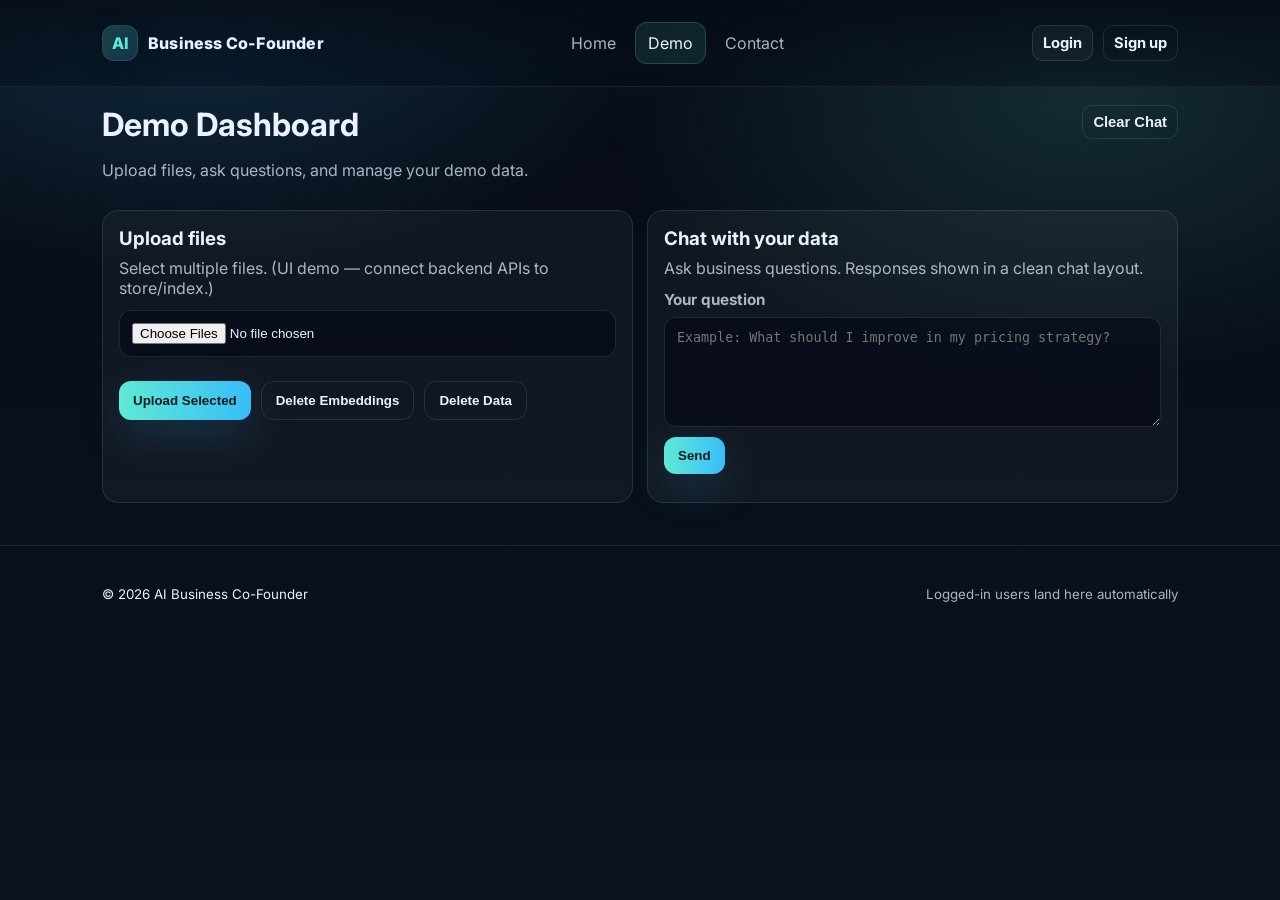
==== frontend/demo.html @ 2da470db "ui added and backend complete" ====
<!doctype html>
<html lang="en">
<head>
  <meta charset="utf-8" />
  <meta name="viewport" content="width=device-width,initial-scale=1" />
  <title>Demo · AI Business Co-Founder</title>
  <link rel="preconnect" href="https://fonts.googleapis.com">
  <link rel="preconnect" href="https://fonts.gstatic.com" crossorigin>
  <link href="https://fonts.googleapis.com/css2?family=Inter:wght@300;400;600;700&display=swap" rel="stylesheet">
  <link rel="stylesheet" href="style.css">
</head>
<body>
  <a class="skip-link" href="#main">Skip to content</a>

  <header class="site-header">
    <div class="container header-row">
      <a class="brand" href="index.html">
        <span class="brand-mark">AI</span>
        <span class="brand-text">Business Co-Founder</span>
      </a>

      <button id="navToggle" class="nav-toggle" aria-label="Open navigation" aria-expanded="false">☰</button>

      <nav class="site-nav" id="siteNav" aria-label="Main navigation">
        <ul>
          <li><a href="index.html" class="nav-link">Home</a></li>
          <li><a href="demo.html" class="nav-link active">Demo</a></li>
          <li><a href="index.html#contact" class="nav-link">Contact</a></li>
        </ul>
      </nav>

      <div id="userArea" class="user-area"></div>
    </div>
  </header>

  <main id="main" class="container page">
    <div class="page-head">
      <div>
        <h1>Demo Dashboard</h1>
        <p class="muted">Upload files, ask questions, and manage your demo data.</p>
      </div>
      <div class="page-actions">
        <button id="clearChat" class="btn ghost small">Clear Chat</button>
      </div>
    </div>

    <div class="dash-grid">
      <section class="panel">
        <div class="panel-head">
          <h3>Upload files</h3>
          <p class="muted">Select multiple files. (UI demo — connect backend APIs to store/index.)</p>
        </div>

        <input id="fileInput" type="file" multiple aria-label="Upload files" class="file-input">

        <div id="fileList" class="file-list"></div>

        <div class="panel-actions">
          <button id="uploadAll" class="btn primary">Upload Selected</button>
          <button id="deleteEmbeddings" class="btn ghost">Delete Embeddings</button>
          <button id="deleteData" class="btn ghost">Delete Data</button>
        </div>

        <div id="uploadStatus" class="status-line"></div>
      </section>

      <section class="panel">
        <div class="panel-head">
          <h3>Chat with your data</h3>
          <p class="muted">Ask business questions. Responses shown in a clean chat layout.</p>
        </div>

        <form id="chatForm" class="chat-form">
          <label class="field">
            <span>Your question</span>
            <textarea id="chatQuestion" placeholder="Example: What should I improve in my pricing strategy?" required></textarea>
          </label>

          <div class="chat-actions">
            <button class="btn primary" id="sendChat" type="submit">Send</button>
            <div id="chatStatus" class="status-line"></div>
          </div>
        </form>

        <div id="chatLog" class="chat-log" aria-live="polite"></div>
      </section>
    </div>
  </main>

  <footer class="site-footer">
    <div class="container footer-row">
      <small>© <span id="year"></span> AI Business Co-Founder</small>
      <small class="muted">Logged-in users land here automatically</small>
    </div>
  </footer>

  <script src="https://js.puter.com/v2/"></script>
  <script src="auth.js"></script>
  <script src="app.js"></script>
  <script src="demo.js"></script>
</body>
</html>
---- frontend/style.css ----
:root{
  --bg: #0b1220;
  --bg2:#070c16;
  --surface: rgba(255,255,255,0.06);
  --surface2: rgba(255,255,255,0.04);
  --border: rgba(255,255,255,0.10);
  --text: #eaf2ff;
  --muted: rgba(234,242,255,0.72);
  --muted2: rgba(234,242,255,0.55);

  --accent: #5eead4;
  --accent2: #38bdf8;
  --danger: #ff8b8b;

  --radius: 16px;
  --radius-sm: 12px;
  --shadow: 0 18px 60px rgba(0,0,0,0.35);
  --max: 1120px;

  --focus: 0 0 0 4px rgba(94,234,212,0.16);
}

*{box-sizing:border-box}
html,body{height:100%}
body{
  margin:0;
  font-family: Inter, system-ui, -apple-system, Segoe UI, Roboto, Helvetica, Arial;
  color: var(--text);
  background:
    radial-gradient(900px 500px at 15% 0%, rgba(56,189,248,0.18), transparent 55%),
    radial-gradient(800px 480px at 85% 10%, rgba(94,234,212,0.14), transparent 60%),
    linear-gradient(180deg, var(--bg2), var(--bg));
  -webkit-font-smoothing: antialiased;
  -moz-osx-font-smoothing: grayscale;
}

a{color:inherit}
img{max-width:100%;display:block}

.container{max-width:var(--max);margin:0 auto;padding:22px}

.skip-link{
  position:absolute;left:-9999px;top:auto;width:1px;height:1px;overflow:hidden;
}
.skip-link:focus{left:14px;top:14px;width:auto;height:auto;background:#0c162b;padding:10px 12px;border-radius:10px;z-index:9999}

.site-header{
  position:sticky;top:0;z-index:50;
  background: linear-gradient(180deg, rgba(7,12,22,0.85), rgba(7,12,22,0.40));
  backdrop-filter: blur(10px) saturate(120%);
  border-bottom: 1px solid rgba(255,255,255,0.08);
}

.header-row{
  display:flex;align-items:center;justify-content:space-between;gap:14px;
}

.brand{
  display:flex;align-items:center;gap:10px;
  text-decoration:none;font-weight:800;
}
.brand-mark{
  display:inline-flex;align-items:center;justify-content:center;
  width:36px;height:36px;border-radius:12px;
  background: linear-gradient(135deg, rgba(94,234,212,0.22), rgba(56,189,248,0.18));
  border:1px solid rgba(255,255,255,0.08);
  color: var(--accent);
  box-shadow: 0 10px 30px rgba(0,0,0,0.25);
}
.brand-text{letter-spacing:0.2px}

.site-nav ul{
  list-style:none;margin:0;padding:0;
  display:flex;align-items:center;gap:6px;
}
.nav-link{
  display:inline-flex;align-items:center;
  text-decoration:none;color:var(--muted);
  padding:10px 12px;border-radius:12px;
  border:1px solid transparent;
}
.nav-link:hover{
  color: var(--text);
  background: rgba(255,255,255,0.05);
  border-color: rgba(255,255,255,0.08);
}
.nav-link.active{
  color: var(--text);
  background: rgba(94,234,212,0.10);
  border-color: rgba(94,234,212,0.20);
}

.nav-toggle{
  display:none;
  background: transparent;border:1px solid rgba(255,255,255,0.12);
  color: var(--text);
  padding:10px 12px;border-radius:12px;cursor:pointer;
}

.user-area{
  display:flex;align-items:center;gap:10px;
}
.user-chip{
  display:flex;align-items:center;gap:10px;
  padding:8px 10px;border-radius:999px;
  background: rgba(255,255,255,0.05);
  border:1px solid rgba(255,255,255,0.10);
}
.user-chip img{
  width:34px;height:34px;border-radius:50%;
  border:1px solid rgba(255,255,255,0.12);
  object-fit:cover;
}
.user-chip .name{font-weight:700;font-size:0.95rem}
.user-chip .email{font-size:0.82rem;color:var(--muted2);margin-top:1px}

.btn{
  display:inline-flex;align-items:center;justify-content:center;
  gap:10px;
  padding:11px 14px;border-radius:12px;
  font-weight:700;
  border:1px solid rgba(255,255,255,0.10);
  cursor:pointer;
  background: rgba(255,255,255,0.04);
  color: var(--text);
  text-decoration:none;
  transition: transform .12s ease, box-shadow .12s ease, background .12s ease, border-color .12s ease;
}
.btn:hover{
  background: rgba(255,255,255,0.06);
  border-color: rgba(255,255,255,0.16);
}
.btn:active{transform: translateY(1px)}
.btn:focus{outline:none; box-shadow: var(--focus)}
.btn.small{padding:8px 10px;border-radius:10px;font-size:0.92rem}

.btn.primary{
  border:0;
  color:#041b1f;
  background: linear-gradient(90deg, var(--accent), var(--accent2));
  box-shadow: 0 14px 45px rgba(56,189,248,0.18);
}
.btn.primary:hover{filter: brightness(1.03)}
.btn.secondary{
  background: rgba(255,255,255,0.04);
}
.btn.ghost{
  background: transparent;
}

.badge{
  display:inline-flex;align-items:center;
  padding:8px 12px;border-radius:999px;
  border:1px solid rgba(255,255,255,0.10);
  background: rgba(255,255,255,0.04);
  color: var(--muted);
  font-weight:600;
  margin-bottom:14px;
}

.hero{padding:34px 0 8px}
.hero-grid{
  display:grid;
  grid-template-columns: 1.2fr 0.8fr;
  gap:22px;
  align-items:stretch;
}
.hero-title{
  margin:0 0 10px;
  font-size: clamp(1.8rem, 3.3vw, 2.6rem);
  letter-spacing: -0.4px;
}
.hero-lead{
  margin:0 0 18px;
  color: var(--muted);
  line-height:1.55;
}
.hero-actions{display:flex;gap:12px;flex-wrap:wrap;margin-bottom:18px}

.hero-metrics{
  display:grid;
  grid-template-columns: repeat(3, minmax(0, 1fr));
  gap:12px;
}
.metric{
  padding:12px 12px;border-radius:14px;
  background: rgba(255,255,255,0.04);
  border:1px solid rgba(255,255,255,0.08);
}
.metric-num{font-weight:900;font-size:1.05rem}
.metric-label{color:var(--muted2);font-size:0.9rem;margin-top:4px}

.hero-card{
  border-radius: var(--radius);
  background: linear-gradient(180deg, rgba(255,255,255,0.06), rgba(255,255,255,0.03));
  border:1px solid rgba(255,255,255,0.10);
  box-shadow: var(--shadow);
  padding:18px;
}
.card-title{margin:0 0 10px}
.checklist{margin:0;padding-left:18px;color:var(--muted);line-height:1.6}
.hero-card-cta{display:flex;gap:10px;margin-top:16px;flex-wrap:wrap}

.section{padding:28px 0}
.section.alt{background: linear-gradient(180deg, rgba(255,255,255,0.03), transparent)}
.section-head h2{margin:0}
.section-head p{margin:8px 0 0}

.muted{color: var(--muted)}
.small{font-size:0.92rem}

.card-grid{
  margin-top:16px;
  display:grid;
  grid-template-columns: repeat(3, minmax(0, 1fr));
  gap:14px;
}
.info-card{
  padding:16px;
  border-radius: var(--radius);
  background: rgba(255,255,255,0.04);
  border: 1px solid rgba(255,255,255,0.10);
}
.info-card h3{margin:10px 0 6px}
.info-card p{margin:0;color:var(--muted);line-height:1.55}
.icon-pill{
  width:40px;height:40px;border-radius:14px;
  display:flex;align-items:center;justify-content:center;
  background: rgba(94,234,212,0.10);
  border:1px solid rgba(94,234,212,0.18);
}

.workflow{
  margin-top:16px;
  display:grid;
  grid-template-columns: repeat(4, minmax(0, 1fr));
  gap:14px;
}
.step-card{
  padding:16px;border-radius: var(--radius);
  background: rgba(255,255,255,0.04);
  border:1px solid rgba(255,255,255,0.10);
}
.step-top{display:flex;align-items:center;gap:10px}
.step-num{
  font-weight:900;
  color: var(--accent);
  background: rgba(94,234,212,0.10);
  border:1px solid rgba(94,234,212,0.20);
  padding:6px 10px;border-radius:12px;
}
.step-card h3{margin:0}
.step-card p{margin:10px 0 0;color:var(--muted);line-height:1.55}

.cta-strip{
  margin-top:18px;
  padding:16px;
  border-radius: var(--radius);
  background: linear-gradient(90deg, rgba(94,234,212,0.10), rgba(56,189,248,0.08));
  border: 1px solid rgba(255,255,255,0.10);
  display:flex;align-items:center;justify-content:space-between;gap:14px;
}

.contact-grid{
  margin-top:16px;
  display:grid;
  grid-template-columns: 1fr 1fr;
  gap:14px;
}
.contact-card{
  padding:16px;border-radius: var(--radius);
  background: rgba(255,255,255,0.04);
  border:1px solid rgba(255,255,255,0.10);
}
.contact-row{
  display:flex;align-items:center;justify-content:space-between;
  padding:10px 0;border-bottom:1px solid rgba(255,255,255,0.06);
}
.contact-row:last-child{border-bottom:0}
.contact-label{color:var(--muted2);font-weight:700}
.contact-value{color:var(--text);text-decoration:none}
.contact-value:hover{color: var(--accent)}

.social-row{display:flex;gap:10px;flex-wrap:wrap;margin-top:14px}
.social-btn{
  display:inline-flex;align-items:center;gap:10px;
  padding:10px 12px;border-radius:12px;
  background: rgba(255,255,255,0.04);
  border:1px solid rgba(255,255,255,0.10);
  text-decoration:none;color:var(--text);
}
.social-btn:hover{border-color: rgba(255,255,255,0.18); background: rgba(255,255,255,0.06)}
.social-ico{display:inline-flex}

.field{display:flex;flex-direction:column;gap:8px;margin:10px 0}
.field span{color: var(--muted);font-weight:700;font-size:0.95rem}
input, textarea{
  width:100%;
  border-radius: 12px;
  padding:12px 12px;
  border:1px solid rgba(255,255,255,0.10);
  background: rgba(2,6,23,0.55);
  color: var(--text);
  outline: none;
}
textarea{min-height:110px;resize:vertical}
input:focus, textarea:focus{box-shadow: var(--focus); border-color: rgba(94,234,212,0.35)}

.site-footer{
  border-top:1px solid rgba(255,255,255,0.08);
  padding:18px 0;
  margin-top:14px;
}
.footer-row{
  display:flex;align-items:center;justify-content:space-between;gap:10px;
}

.page{padding-top:18px;padding-bottom:28px}
.page-head{
  display:flex;align-items:flex-start;justify-content:space-between;gap:12px;
  margin-bottom:14px;
}
.page-head h1{margin:0}
.page-actions{display:flex;gap:10px;flex-wrap:wrap}

.dash-grid{
  display:grid;
  grid-template-columns: 1fr 1fr;
  gap:14px;
}

.panel{
  padding:16px;border-radius: var(--radius);
  background: rgba(255,255,255,0.04);
  border:1px solid rgba(255,255,255,0.10);
}
.panel-head h3{margin:0}
.panel-head p{margin:8px 0 0}

.file-input{margin-top:12px}
.file-list{margin-top:12px;display:flex;flex-direction:column;gap:8px}
.file-item{
  display:flex;align-items:center;justify-content:space-between;gap:10px;
  padding:10px 12px;border-radius:12px;
  background: rgba(255,255,255,0.03);
  border:1px solid rgba(255,255,255,0.08);
}
.file-item small{color:var(--muted2)}

.panel-actions{display:flex;gap:10px;flex-wrap:wrap;margin-top:12px}

.status-line{margin-top:10px;color:var(--muted);font-size:0.95rem}

.chat-form{margin-top:12px}
.chat-actions{display:flex;align-items:center;gap:12px;flex-wrap:wrap}
.chat-log{
  margin-top:12px;
  display:flex;flex-direction:column;gap:10px;
}
.msg{
  padding:12px;border-radius:14px;
  border:1px solid rgba(255,255,255,0.10);
  background: rgba(255,255,255,0.03);
}
.msg .meta{display:flex;align-items:center;justify-content:space-between;gap:10px;margin-bottom:8px}
.msg .who{font-weight:900}
.msg .time{color:var(--muted2);font-size:0.85rem}
.msg .text{color:var(--muted);line-height:1.55;white-space:pre-wrap}

.form-error{
  margin-top:10px;
  color: #ffd1d1;
  background: rgba(255,88,88,0.10);
  border:1px solid rgba(255,88,88,0.18);
  padding:10px 12px;border-radius:12px;
}

.auth-page{padding:22px 22px 40px}
.auth-wrap{
  display:grid;
  grid-template-columns: 1fr 0.9fr;
  gap:14px;
  align-items:stretch;
}
.auth-card, .side-card{
  padding:18px;border-radius: var(--radius);
  background: rgba(255,255,255,0.04);
  border:1px solid rgba(255,255,255,0.10);
}
.auth-card h1{margin:0 0 8px}
.side-card h3{margin:0 0 8px}
.auth-side{display:flex}
.auth-side .side-card{width:100%}

/* Responsive */
@media (max-width: 980px){
  .hero-grid{grid-template-columns: 1fr}
  .hero-metrics{grid-template-columns: 1fr;gap:10px}
  .card-grid{grid-template-columns: 1fr}
  .workflow{grid-template-columns: 1fr}
  .contact-grid{grid-template-columns: 1fr}
  .dash-grid{grid-template-columns: 1fr}
  .auth-wrap{grid-template-columns: 1fr}
  .cta-strip{flex-direction:column;align-items:flex-start}
}

@media (max-width: 860px){
  .site-nav{display:none}
  .nav-toggle{display:inline-flex}
  .site-nav.open{
    display:block;
    position:absolute;
    top:70px;left:14px;right:14px;
    padding:10px;
    border-radius:16px;
    background: rgba(7,12,22,0.94);
    border:1px solid rgba(255,255,255,0.10);
  }
  .site-nav.open ul{flex-direction:column;align-items:stretch}
  .site-nav.open a{width:100%}
}
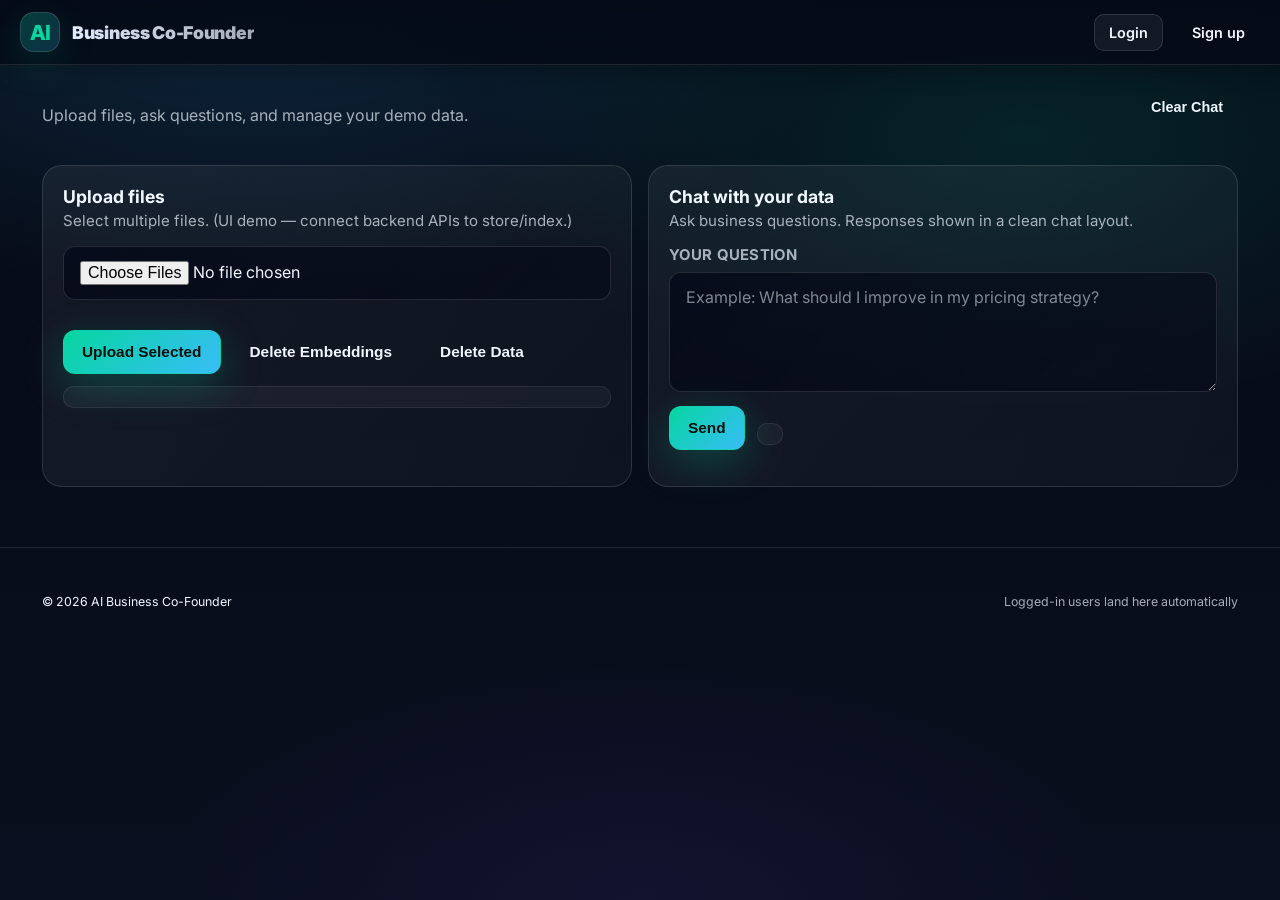
==== commit bfa4678b: "ui and chnages and project completed" ====
--- a/frontend/demo.html
+++ b/frontend/demo.html
@@ -19,16 +19,6 @@
         <span class="brand-text">Business Co-Founder</span>
       </a>
 
-      <button id="navToggle" class="nav-toggle" aria-label="Open navigation" aria-expanded="false">☰</button>
-
-      <nav class="site-nav" id="siteNav" aria-label="Main navigation">
-        <ul>
-          <li><a href="index.html" class="nav-link">Home</a></li>
-          <li><a href="demo.html" class="nav-link active">Demo</a></li>
-          <li><a href="index.html#contact" class="nav-link">Contact</a></li>
-        </ul>
-      </nav>
-
       <div id="userArea" class="user-area"></div>
     </div>
   </header>
@@ -36,7 +26,6 @@
   <main id="main" class="container page">
     <div class="page-head">
       <div>
-        <h1>Demo Dashboard</h1>
         <p class="muted">Upload files, ask questions, and manage your demo data.</p>
       </div>
       <div class="page-actions">
--- a/frontend/style.css
+++ b/frontend/style.css
@@ -1,35 +1,46 @@
 :root{
-  --bg: #0b1220;
-  --bg2:#070c16;
-  --surface: rgba(255,255,255,0.06);
-  --surface2: rgba(255,255,255,0.04);
-  --border: rgba(255,255,255,0.10);
-  --text: #eaf2ff;
-  --muted: rgba(234,242,255,0.72);
-  --muted2: rgba(234,242,255,0.55);
-
-  --accent: #5eead4;
+  --bg: #0a0f1f;
+  --bg2:#050a16;
+  --bg3:#0f1729;
+  --surface: rgba(255,255,255,0.07);
+  --surface2: rgba(255,255,255,0.05);
+  --surface3: rgba(255,255,255,0.03);
+  --border: rgba(255,255,255,0.12);
+  --border2: rgba(255,255,255,0.06);
+  --text: #f0f7ff;
+  --text2: #e0ebff;
+  --muted: rgba(240,247,255,0.68);
+  --muted2: rgba(240,247,255,0.52);
+
+  --accent: #06d6a0;
   --accent2: #38bdf8;
-  --danger: #ff8b8b;
+  --accent3: #7c3aed;
+  --danger: #ff6b6b;
+  --success: #10b981;
 
   --radius: 16px;
   --radius-sm: 12px;
-  --shadow: 0 18px 60px rgba(0,0,0,0.35);
-  --max: 1120px;
-
-  --focus: 0 0 0 4px rgba(94,234,212,0.16);
+  --radius-lg: 20px;
+  --shadow: 0 20px 60px rgba(0,0,0,0.40);
+  --shadow-sm: 0 8px 24px rgba(0,0,0,0.20);
+  --max: 1240px;
+
+  --focus: 0 0 0 3px rgba(6,214,160,0.20);
+  --transition: all 0.3s cubic-bezier(0.4, 0, 0.2, 1);
 }
 
 *{box-sizing:border-box}
 html,body{height:100%}
 body{
   margin:0;
-  font-family: Inter, system-ui, -apple-system, Segoe UI, Roboto, Helvetica, Arial;
+  font-family: 'Segoe UI', 'Inter', -apple-system, BlinkMacSystemFont, system-ui, 'Helvetica Neue', sans-serif;
   color: var(--text);
   background:
-    radial-gradient(900px 500px at 15% 0%, rgba(56,189,248,0.18), transparent 55%),
-    radial-gradient(800px 480px at 85% 10%, rgba(94,234,212,0.14), transparent 60%),
-    linear-gradient(180deg, var(--bg2), var(--bg));
+    radial-gradient(1200px 600px at 20% 0%, rgba(56,189,248,0.16), transparent 50%),
+    radial-gradient(1000px 500px at 80% 15%, rgba(6,214,160,0.12), transparent 55%),
+    radial-gradient(800px 400px at 50% 100%, rgba(124,58,237,0.08), transparent 60%),
+    linear-gradient(180deg, var(--bg2) 0%, var(--bg) 100%);
+  background-attachment: fixed;
   -webkit-font-smoothing: antialiased;
   -moz-osx-font-smoothing: grayscale;
 }
@@ -45,377 +56,889 @@
 .skip-link:focus{left:14px;top:14px;width:auto;height:auto;background:#0c162b;padding:10px 12px;border-radius:10px;z-index:9999}
 
 .site-header{
-  position:sticky;top:0;z-index:50;
-  background: linear-gradient(180deg, rgba(7,12,22,0.85), rgba(7,12,22,0.40));
-  backdrop-filter: blur(10px) saturate(120%);
-  border-bottom: 1px solid rgba(255,255,255,0.08);
+  position:sticky;top:0;z-index:100;
+  background: linear-gradient(180deg, rgba(5,10,22,0.92), rgba(5,10,22,0.85));
+  backdrop-filter: blur(20px) saturate(130%);
+  border-bottom: 1px solid rgba(255,255,255,0.10);
+  box-shadow: 0 4px 24px rgba(0,0,0,0.30);
+  transition: var(--transition);
+}
+.site-header:hover{
+  border-bottom-color: rgba(255,255,255,0.14);
 }
 
 .header-row{
-  display:flex;align-items:center;justify-content:space-between;gap:14px;
+  display:flex;align-items:center;justify-content:space-between;gap:24px;
+  padding: 12px 0;
 }
 
 .brand{
-  display:flex;align-items:center;gap:10px;
-  text-decoration:none;font-weight:800;
+  display:flex;align-items:center;gap:12px;
+  text-decoration:none;font-weight:900;
+  letter-spacing:-0.5px;
+  transition: var(--transition);
+  flex-shrink:0;
+}
+.brand:hover{
+  opacity:0.85;
 }
 .brand-mark{
   display:inline-flex;align-items:center;justify-content:center;
-  width:36px;height:36px;border-radius:12px;
-  background: linear-gradient(135deg, rgba(94,234,212,0.22), rgba(56,189,248,0.18));
-  border:1px solid rgba(255,255,255,0.08);
+  width:40px;height:40px;border-radius:14px;
+  background: linear-gradient(135deg, rgba(6,214,160,0.25), rgba(56,189,248,0.20));
+  border:1px solid rgba(255,255,255,0.12);
   color: var(--accent);
-  box-shadow: 0 10px 30px rgba(0,0,0,0.25);
-}
-.brand-text{letter-spacing:0.2px}
-
+  box-shadow: 0 12px 36px rgba(6,214,160,0.15);
+  font-size:1.3rem;
+  font-weight:800;
+}
+.brand-text{
+  letter-spacing:-0.3px;
+  font-size:1.1rem;
+  background: linear-gradient(90deg, var(--text2), var(--muted));
+  -webkit-background-clip: text;
+  -webkit-text-fill-color: transparent;
+  background-clip: text;
+}
+
+.site-nav{
+  flex:1;
+  margin-left:40px;
+}
 .site-nav ul{
   list-style:none;margin:0;padding:0;
-  display:flex;align-items:center;gap:6px;
+  display:flex;align-items:center;gap:2px;
 }
 .nav-link{
   display:inline-flex;align-items:center;
   text-decoration:none;color:var(--muted);
-  padding:10px 12px;border-radius:12px;
+  padding:10px 16px;border-radius:10px;
   border:1px solid transparent;
+  font-weight:500;
+  font-size:0.95rem;
+  position:relative;
+  transition: var(--transition);
+}
+.nav-link::after{
+  content:'';
+  position:absolute;
+  bottom:0;
+  left:50%;
+  width:0;
+  height:2px;
+  background: var(--accent);
+  border-radius:2px;
+  transform:translateX(-50%);
+  transition: width 0.3s ease;
 }
 .nav-link:hover{
   color: var(--text);
-  background: rgba(255,255,255,0.05);
-  border-color: rgba(255,255,255,0.08);
+  background: rgba(255,255,255,0.06);
+}
+.nav-link:hover::after{
+  width:20px;
 }
 .nav-link.active{
-  color: var(--text);
-  background: rgba(94,234,212,0.10);
-  border-color: rgba(94,234,212,0.20);
+  color: var(--accent);
+  background: rgba(6,214,160,0.10);
+}
+.nav-link.active::after{
+  width:100%;
+  bottom:8px;
 }
 
 .nav-toggle{
   display:none;
-  background: transparent;border:1px solid rgba(255,255,255,0.12);
+  background: transparent;
+  border:1px solid rgba(255,255,255,0.12);
   color: var(--text);
-  padding:10px 12px;border-radius:12px;cursor:pointer;
+  padding:10px 12px;
+  border-radius:10px;
+  cursor:pointer;
+  transition: var(--transition);
+  font-size:1.2rem;
+}
+.nav-toggle:hover{
+  background: rgba(255,255,255,0.08);
+  border-color: rgba(255,255,255,0.18);
 }
 
 .user-area{
-  display:flex;align-items:center;gap:10px;
-}
+  display:flex;align-items:center;gap:14px;
+  flex-shrink:0;
+}
+
 .user-chip{
-  display:flex;align-items:center;gap:10px;
-  padding:8px 10px;border-radius:999px;
-  background: rgba(255,255,255,0.05);
-  border:1px solid rgba(255,255,255,0.10);
+  display:flex;align-items:center;gap:12px;
+  padding:8px 12px;border-radius:12px;
+  background: rgba(255,255,255,0.06);
+  border:1px solid rgba(255,255,255,0.12);
+  transition: var(--transition);
+  cursor:pointer;
+}
+.user-chip:hover{
+  background: rgba(255,255,255,0.10);
+  border-color: rgba(255,255,255,0.18);
 }
 .user-chip img{
-  width:34px;height:34px;border-radius:50%;
-  border:1px solid rgba(255,255,255,0.12);
+  width:36px;height:36px;border-radius:10px;
+  border:1px solid rgba(255,255,255,0.15);
   object-fit:cover;
 }
-.user-chip .name{font-weight:700;font-size:0.95rem}
-.user-chip .email{font-size:0.82rem;color:var(--muted2);margin-top:1px}
+.user-chip .name{
+  font-weight:700;
+  font-size:0.95rem;
+  line-height:1.2;
+}
+.user-chip .email{
+  font-size:0.82rem;
+  color:var(--muted2);
+  margin-top:1px;
+}
 
 .btn{
   display:inline-flex;align-items:center;justify-content:center;
-  gap:10px;
-  padding:11px 14px;border-radius:12px;
-  font-weight:700;
-  border:1px solid rgba(255,255,255,0.10);
+  gap:8px;
+  padding:12px 18px;
+  border-radius:12px;
+  font-weight:600;
+  border:1px solid rgba(255,255,255,0.12);
   cursor:pointer;
-  background: rgba(255,255,255,0.04);
+  background: rgba(255,255,255,0.06);
   color: var(--text);
   text-decoration:none;
-  transition: transform .12s ease, box-shadow .12s ease, background .12s ease, border-color .12s ease;
+  transition: var(--transition);
+  font-size:0.96rem;
+  position:relative;
+  overflow:hidden;
+}
+.btn::before{
+  content:'';
+  position:absolute;
+  top:0;
+  left:-100%;
+  width:100%;
+  height:100%;
+  background: rgba(255,255,255,0.08);
+  border-radius:inherit;
+  transition: left 0.3s ease;
+  z-index:-1;
 }
 .btn:hover{
-  background: rgba(255,255,255,0.06);
-  border-color: rgba(255,255,255,0.16);
-}
-.btn:active{transform: translateY(1px)}
-.btn:focus{outline:none; box-shadow: var(--focus)}
-.btn.small{padding:8px 10px;border-radius:10px;font-size:0.92rem}
+  background: rgba(255,255,255,0.09);
+  border-color: rgba(255,255,255,0.18);
+  transform: translateY(-2px);
+  box-shadow: 0 8px 24px rgba(0,0,0,0.30);
+}
+.btn:hover::before{
+  left:0;
+}
+.btn:active{
+  transform: translateY(0);
+}
+.btn:focus{
+  outline:none; 
+  box-shadow: var(--focus), 0 8px 24px rgba(0,0,0,0.30);
+}
+.btn.small{
+  padding:9px 14px;
+  border-radius:10px;
+  font-size:0.90rem;
+}
 
 .btn.primary{
-  border:0;
-  color:#041b1f;
-  background: linear-gradient(90deg, var(--accent), var(--accent2));
-  box-shadow: 0 14px 45px rgba(56,189,248,0.18);
-}
-.btn.primary:hover{filter: brightness(1.03)}
+  border:1px solid rgba(6,214,160,0.40);
+  color:#040f0b;
+  background: linear-gradient(135deg, var(--accent) 0%, var(--accent2) 100%);
+  box-shadow: 0 12px 40px rgba(6,214,160,0.25);
+  font-weight:700;
+}
+.btn.primary:hover{
+  filter: brightness(1.08);
+  box-shadow: 0 16px 50px rgba(6,214,160,0.35);
+  border-color: rgba(6,214,160,0.60);
+}
+
 .btn.secondary{
-  background: rgba(255,255,255,0.04);
-}
+  background: rgba(255,255,255,0.08);
+  border-color: rgba(255,255,255,0.14);
+}
+.btn.secondary:hover{
+  background: rgba(255,255,255,0.12);
+  border-color: rgba(255,255,255,0.22);
+}
+
 .btn.ghost{
   background: transparent;
+  border-color: transparent;
+}
+.btn.ghost:hover{
+  background: rgba(255,255,255,0.08);
+  border-color: rgba(255,255,255,0.12);
 }
 
 .badge{
-  display:inline-flex;align-items:center;
-  padding:8px 12px;border-radius:999px;
-  border:1px solid rgba(255,255,255,0.10);
-  background: rgba(255,255,255,0.04);
-  color: var(--muted);
+  display:inline-flex;align-items:center;justify-content:center;
+  padding:8px 14px;border-radius:50px;
+  border:1px solid rgba(6,214,160,0.30);
+  background: linear-gradient(135deg, rgba(6,214,160,0.12), rgba(56,189,248,0.08));
+  color: var(--accent);
   font-weight:600;
-  margin-bottom:14px;
-}
-
-.hero{padding:34px 0 8px}
+  margin-bottom:16px;
+  font-size:0.88rem;
+  text-transform:uppercase;
+  letter-spacing:0.5px;
+  transition: var(--transition);
+}
+.badge:hover{
+  background: linear-gradient(135deg, rgba(6,214,160,0.15), rgba(56,189,248,0.12));
+  border-color: rgba(6,214,160,0.45);
+}
+
+.hero{
+  padding:42px 0 12px;
+}
 .hero-grid{
   display:grid;
-  grid-template-columns: 1.2fr 0.8fr;
-  gap:22px;
+  grid-template-columns: 1.3fr 0.9fr;
+  gap:28px;
   align-items:stretch;
 }
 .hero-title{
-  margin:0 0 10px;
-  font-size: clamp(1.8rem, 3.3vw, 2.6rem);
-  letter-spacing: -0.4px;
+  margin:0 0 12px;
+  font-size: clamp(2.0rem, 3.5vw, 3.2rem);
+  letter-spacing: -0.8px;
+  font-weight:900;
+  line-height:1.1;
+  background: linear-gradient(135deg, var(--text2), var(--muted));
+  -webkit-background-clip: text;
+  -webkit-text-fill-color: transparent;
+  background-clip: text;
 }
 .hero-lead{
-  margin:0 0 18px;
+  margin:0 0 22px;
   color: var(--muted);
-  line-height:1.55;
-}
-.hero-actions{display:flex;gap:12px;flex-wrap:wrap;margin-bottom:18px}
+  line-height:1.68;
+  font-size:1.05rem;
+  font-weight:500;
+}
+.hero-actions{
+  display:flex;
+  gap:14px;
+  flex-wrap:wrap;
+  margin-bottom:24px;
+}
 
 .hero-metrics{
   display:grid;
   grid-template-columns: repeat(3, minmax(0, 1fr));
+  gap:14px;
+  margin-top:8px;
+}
+.metric{
+  padding:16px 14px;
+  border-radius:14px;
+  background: rgba(255,255,255,0.05);
+  border:1px solid rgba(255,255,255,0.10);
+  transition: var(--transition);
+}
+.metric:hover{
+  background: rgba(255,255,255,0.08);
+  border-color: rgba(255,255,255,0.14);
+  transform: translateY(-2px);
+}
+.metric-num{
+  font-weight:900;
+  font-size:1.4rem;
+  background: linear-gradient(90deg, var(--accent), var(--accent2));
+  -webkit-background-clip: text;
+  -webkit-text-fill-color: transparent;
+  background-clip: text;
+}
+.metric-label{
+  color:var(--muted2);
+  font-size:0.88rem;
+  margin-top:6px;
+  font-weight:600;
+}
+
+.hero-card{
+  border-radius: var(--radius-lg);
+  background: linear-gradient(135deg, rgba(255,255,255,0.08), rgba(255,255,255,0.04));
+  border:1px solid rgba(255,255,255,0.12);
+  box-shadow: var(--shadow);
+  padding:22px;
+  backdrop-filter: blur(10px);
+  transition: var(--transition);
+}
+.hero-card:hover{
+  background: linear-gradient(135deg, rgba(255,255,255,0.11), rgba(255,255,255,0.06));
+  border-color: rgba(255,255,255,0.16);
+  transform: translateY(-4px);
+  box-shadow: 0 24px 80px rgba(0,0,0,0.45);
+}
+.card-title{
+  margin:0 0 14px;
+  font-weight:700;
+  font-size:1.2rem;
+}
+.checklist{
+  margin:0;
+  padding-left:0;
+  color:var(--muted);
+  line-height:1.8;
+  list-style:none;
+}
+.checklist li{
+  position:relative;
+  padding-left:24px;
+  margin-bottom:8px;
+}
+.checklist li::before{
+  content:'✓';
+  position:absolute;
+  left:0;
+  color:var(--accent);
+  font-weight:700;
+  font-size:1.1rem;
+}
+.hero-card-cta{
+  display:flex;
   gap:12px;
-}
-.metric{
-  padding:12px 12px;border-radius:14px;
-  background: rgba(255,255,255,0.04);
-  border:1px solid rgba(255,255,255,0.08);
-}
-.metric-num{font-weight:900;font-size:1.05rem}
-.metric-label{color:var(--muted2);font-size:0.9rem;margin-top:4px}
-
-.hero-card{
-  border-radius: var(--radius);
-  background: linear-gradient(180deg, rgba(255,255,255,0.06), rgba(255,255,255,0.03));
-  border:1px solid rgba(255,255,255,0.10);
-  box-shadow: var(--shadow);
-  padding:18px;
-}
-.card-title{margin:0 0 10px}
-.checklist{margin:0;padding-left:18px;color:var(--muted);line-height:1.6}
-.hero-card-cta{display:flex;gap:10px;margin-top:16px;flex-wrap:wrap}
-
-.section{padding:28px 0}
-.section.alt{background: linear-gradient(180deg, rgba(255,255,255,0.03), transparent)}
-.section-head h2{margin:0}
-.section-head p{margin:8px 0 0}
+  margin-top:20px;
+  flex-wrap:wrap;
+  border-top:1px solid rgba(255,255,255,0.08);
+  padding-top:18px;
+}
+
+.section{
+  padding:36px 0;
+}
+.section.alt{
+  background: linear-gradient(135deg, rgba(255,255,255,0.04) 0%, transparent 100%);
+}
+.section-head h2{
+  margin:0 0 8px;
+  font-size:2rem;
+  font-weight:800;
+  background: linear-gradient(90deg, var(--text2), var(--muted));
+  -webkit-background-clip: text;
+  -webkit-text-fill-color: transparent;
+  background-clip: text;
+}
+.section-head p{
+  margin:0;
+  color:var(--muted);
+  font-size:1.05rem;
+}
 
 .muted{color: var(--muted)}
 .small{font-size:0.92rem}
 
 .card-grid{
-  margin-top:16px;
+  margin-top:20px;
   display:grid;
-  grid-template-columns: repeat(3, minmax(0, 1fr));
-  gap:14px;
+  grid-template-columns: repeat(auto-fit, minmax(300px, 1fr));
+  gap:16px;
 }
 .info-card{
-  padding:16px;
-  border-radius: var(--radius);
-  background: rgba(255,255,255,0.04);
-  border: 1px solid rgba(255,255,255,0.10);
-}
-.info-card h3{margin:10px 0 6px}
-.info-card p{margin:0;color:var(--muted);line-height:1.55}
+  padding:20px;
+  border-radius: var(--radius-lg);
+  background: linear-gradient(135deg, rgba(255,255,255,0.06), rgba(255,255,255,0.03));
+  border: 1px solid rgba(255,255,255,0.12);
+  transition: var(--transition);
+  cursor:pointer;
+}
+.info-card:hover{
+  background: linear-gradient(135deg, rgba(255,255,255,0.09), rgba(255,255,255,0.06));
+  border-color: rgba(255,255,255,0.16);
+  transform: translateY(-4px);
+  box-shadow: var(--shadow-sm);
+}
+.info-card h3{
+  margin:12px 0 8px;
+  font-weight:700;
+  font-size:1.1rem;
+}
+.info-card p{
+  margin:0;
+  color:var(--muted);
+  line-height:1.6;
+  font-size:0.96rem;
+}
 .icon-pill{
-  width:40px;height:40px;border-radius:14px;
-  display:flex;align-items:center;justify-content:center;
-  background: rgba(94,234,212,0.10);
-  border:1px solid rgba(94,234,212,0.18);
+  width:48px;
+  height:48px;
+  border-radius:14px;
+  display:flex;
+  align-items:center;
+  justify-content:center;
+  background: linear-gradient(135deg, rgba(6,214,160,0.15), rgba(56,189,248,0.10));
+  border:1px solid rgba(6,214,160,0.25);
+  font-size:1.5rem;
 }
 
 .workflow{
-  margin-top:16px;
+  margin-top:20px;
   display:grid;
-  grid-template-columns: repeat(4, minmax(0, 1fr));
-  gap:14px;
+  grid-template-columns: repeat(auto-fit, minmax(240px, 1fr));
+  gap:16px;
 }
 .step-card{
-  padding:16px;border-radius: var(--radius);
-  background: rgba(255,255,255,0.04);
-  border:1px solid rgba(255,255,255,0.10);
-}
-.step-top{display:flex;align-items:center;gap:10px}
+  padding:18px;
+  border-radius: var(--radius-lg);
+  background: linear-gradient(135deg, rgba(255,255,255,0.06), rgba(255,255,255,0.03));
+  border:1px solid rgba(255,255,255,0.12);
+  transition: var(--transition);
+}
+.step-card:hover{
+  background: linear-gradient(135deg, rgba(255,255,255,0.09), rgba(255,255,255,0.06));
+  border-color: rgba(255,255,255,0.16);
+  transform: translateY(-2px);
+}
+.step-top{display:flex;align-items:center;gap:12px}
 .step-num{
   font-weight:900;
   color: var(--accent);
-  background: rgba(94,234,212,0.10);
-  border:1px solid rgba(94,234,212,0.20);
-  padding:6px 10px;border-radius:12px;
-}
-.step-card h3{margin:0}
-.step-card p{margin:10px 0 0;color:var(--muted);line-height:1.55}
+  background: linear-gradient(135deg, rgba(6,214,160,0.15), rgba(56,189,248,0.10));
+  border:1px solid rgba(6,214,160,0.30);
+  padding:8px 12px;
+  border-radius:10px;
+  font-size:1.1rem;
+}
+.step-card h3{margin:0;font-size:1rem;font-weight:700}
+.step-card p{
+  margin:10px 0 0;
+  color:var(--muted);
+  line-height:1.6;
+  font-size:0.94rem;
+}
 
 .cta-strip{
-  margin-top:18px;
-  padding:16px;
-  border-radius: var(--radius);
-  background: linear-gradient(90deg, rgba(94,234,212,0.10), rgba(56,189,248,0.08));
-  border: 1px solid rgba(255,255,255,0.10);
-  display:flex;align-items:center;justify-content:space-between;gap:14px;
+  margin-top:20px;
+  padding:20px;
+  border-radius: var(--radius-lg);
+  background: linear-gradient(135deg, rgba(6,214,160,0.12), rgba(56,189,248,0.08));
+  border: 1px solid rgba(255,255,255,0.12);
+  display:flex;
+  align-items:center;
+  justify-content:space-between;
+  gap:18px;
+  transition: var(--transition);
+}
+.cta-strip:hover{
+  background: linear-gradient(135deg, rgba(6,214,160,0.16), rgba(56,189,248,0.12));
+  border-color: rgba(255,255,255,0.16);
 }
 
 .contact-grid{
+  margin-top:20px;
+  display:grid;
+  grid-template-columns: repeat(auto-fit, minmax(280px, 1fr));
+  gap:16px;
+}
+.contact-card{
+  padding:20px;
+  border-radius: var(--radius-lg);
+  background: linear-gradient(135deg, rgba(255,255,255,0.06), rgba(255,255,255,0.03));
+  border:1px solid rgba(255,255,255,0.12);
+  transition: var(--transition);
+}
+.contact-card:hover{
+  background: linear-gradient(135deg, rgba(255,255,255,0.09), rgba(255,255,255,0.06));
+  border-color: rgba(255,255,255,0.16);
+}
+.contact-row{
+  display:flex;
+  align-items:center;
+  justify-content:space-between;
+  padding:12px 0;
+  border-bottom:1px solid rgba(255,255,255,0.08);
+}
+.contact-row:last-child{border-bottom:0}
+.contact-label{
+  color:var(--muted2);
+  font-weight:700;
+  font-size:0.92rem;
+}
+.contact-value{
+  color:var(--text);
+  text-decoration:none;
+  font-weight:600;
+  transition: var(--transition);
+}
+.contact-value:hover{
+  color: var(--accent);
+}
+
+.social-row{
+  display:flex;
+  gap:12px;
+  flex-wrap:wrap;
   margin-top:16px;
-  display:grid;
-  grid-template-columns: 1fr 1fr;
-  gap:14px;
-}
-.contact-card{
-  padding:16px;border-radius: var(--radius);
-  background: rgba(255,255,255,0.04);
-  border:1px solid rgba(255,255,255,0.10);
-}
-.contact-row{
-  display:flex;align-items:center;justify-content:space-between;
-  padding:10px 0;border-bottom:1px solid rgba(255,255,255,0.06);
-}
-.contact-row:last-child{border-bottom:0}
-.contact-label{color:var(--muted2);font-weight:700}
-.contact-value{color:var(--text);text-decoration:none}
-.contact-value:hover{color: var(--accent)}
-
-.social-row{display:flex;gap:10px;flex-wrap:wrap;margin-top:14px}
+}
 .social-btn{
-  display:inline-flex;align-items:center;gap:10px;
-  padding:10px 12px;border-radius:12px;
-  background: rgba(255,255,255,0.04);
-  border:1px solid rgba(255,255,255,0.10);
-  text-decoration:none;color:var(--text);
-}
-.social-btn:hover{border-color: rgba(255,255,255,0.18); background: rgba(255,255,255,0.06)}
-.social-ico{display:inline-flex}
-
-.field{display:flex;flex-direction:column;gap:8px;margin:10px 0}
-.field span{color: var(--muted);font-weight:700;font-size:0.95rem}
+  display:inline-flex;
+  align-items:center;
+  justify-content:center;
+  gap:8px;
+  padding:11px 14px;
+  border-radius:11px;
+  background: rgba(255,255,255,0.07);
+  border:1px solid rgba(255,255,255,0.12);
+  text-decoration:none;
+  color:var(--text);
+  font-weight:600;
+  font-size:0.94rem;
+  transition: var(--transition);
+}
+.social-btn:hover{
+  background: rgba(255,255,255,0.10);
+  border-color: rgba(255,255,255,0.18);
+  transform: translateY(-2px);
+}
+.social-ico{
+  display:inline-flex;
+  font-size:1.1rem;
+}
+
+.field{
+  display:flex;
+  flex-direction:column;
+  gap:8px;
+  margin:14px 0;
+}
+.field span{
+  color: var(--muted);
+  font-weight:700;
+  font-size:0.93rem;
+  text-transform:uppercase;
+  letter-spacing:0.3px;
+}
 input, textarea{
   width:100%;
-  border-radius: 12px;
-  padding:12px 12px;
-  border:1px solid rgba(255,255,255,0.10);
-  background: rgba(2,6,23,0.55);
+  border-radius:12px;
+  padding:14px 16px;
+  border:1px solid rgba(255,255,255,0.12);
+  background: linear-gradient(135deg, rgba(2,6,23,0.70), rgba(5,10,22,0.60));
   color: var(--text);
   outline: none;
-}
-textarea{min-height:110px;resize:vertical}
-input:focus, textarea:focus{box-shadow: var(--focus); border-color: rgba(94,234,212,0.35)}
+  font-family:inherit;
+  font-size:1rem;
+  transition: var(--transition);
+}
+input::placeholder, textarea::placeholder{
+  color:var(--muted2);
+}
+textarea{
+  min-height:120px;
+  resize:vertical;
+}
+input:focus, textarea:focus{
+  box-shadow: var(--focus), 0 4px 20px rgba(0,0,0,0.30);
+  border-color: rgba(6,214,160,0.40);
+  background: linear-gradient(135deg, rgba(2,6,23,0.85), rgba(5,10,22,0.75));
+}
 
 .site-footer{
-  border-top:1px solid rgba(255,255,255,0.08);
-  padding:18px 0;
-  margin-top:14px;
+  border-top:1px solid rgba(255,255,255,0.10);
+  padding:24px 0;
+  margin-top:28px;
 }
 .footer-row{
-  display:flex;align-items:center;justify-content:space-between;gap:10px;
-}
-
-.page{padding-top:18px;padding-bottom:28px}
+  display:flex;
+  align-items:center;
+  justify-content:space-between;
+  gap:16px;
+  font-size:0.93rem;
+}
+.footer-row a{
+  color:var(--muted);
+  text-decoration:none;
+  transition: var(--transition);
+}
+.footer-row a:hover{
+  color:var(--accent);
+}
+
+.page{
+  padding-top:24px;
+  padding-bottom:32px;
+}
 .page-head{
-  display:flex;align-items:flex-start;justify-content:space-between;gap:12px;
-  margin-bottom:14px;
-}
-.page-head h1{margin:0}
-.page-actions{display:flex;gap:10px;flex-wrap:wrap}
+  display:flex;
+  align-items:flex-start;
+  justify-content:space-between;
+  gap:16px;
+  margin-bottom:24px;
+}
+.page-head h1{
+  margin:0;
+  font-size:2rem;
+  font-weight:800;
+}
+.page-actions{
+  display:flex;
+  gap:12px;
+  flex-wrap:wrap;
+}
 
 .dash-grid{
   display:grid;
   grid-template-columns: 1fr 1fr;
-  gap:14px;
+  gap:16px;
 }
 
 .panel{
-  padding:16px;border-radius: var(--radius);
+  padding:20px;
+  border-radius: var(--radius-lg);
+  background: linear-gradient(135deg, rgba(255,255,255,0.06), rgba(255,255,255,0.03));
+  border:1px solid rgba(255,255,255,0.12);
+  transition: var(--transition);
+}
+.panel:hover{
+  background: linear-gradient(135deg, rgba(255,255,255,0.08), rgba(255,255,255,0.05));
+  border-color: rgba(255,255,255,0.16);
+}
+.panel-head h3{
+  margin:0 0 4px;
+  font-size:1.1rem;
+  font-weight:700;
+}
+.panel-head p{
+  margin:0;
+  color:var(--muted);
+  font-size:0.94rem;
+}
+
+.file-input{
+  margin-top:16px;
+}
+.file-list{
+  margin-top:14px;
+  display:flex;
+  flex-direction:column;
+  gap:10px;
+}
+.file-item{
+  display:flex;
+  align-items:center;
+  justify-content:space-between;
+  gap:12px;
+  padding:12px 14px;
+  border-radius:12px;
+  background: rgba(255,255,255,0.05);
+  border:1px solid rgba(255,255,255,0.10);
+  transition: var(--transition);
+}
+.file-item:hover{
+  background: rgba(255,255,255,0.08);
+  border-color: rgba(255,255,255,0.14);
+}
+.file-item small{
+  color:var(--muted2);
+  font-size:0.88rem;
+}
+
+.panel-actions{
+  display:flex;
+  gap:10px;
+  flex-wrap:wrap;
+  margin-top:16px;
+}
+
+.status-line{
+  margin-top:12px;
+  color:var(--muted);
+  font-size:0.93rem;
+  padding:10px 12px;
+  border-radius:10px;
   background: rgba(255,255,255,0.04);
+  border:1px solid rgba(255,255,255,0.08);
+}
+
+.chat-form{
+  margin-top:16px;
+}
+.chat-actions{
+  display:flex;
+  align-items:center;
+  gap:12px;
+  flex-wrap:wrap;
+}
+.chat-log{
+  margin-top:16px;
+  display:flex;
+  flex-direction:column;
+  gap:12px;
+  max-height:400px;
+  overflow-y:auto;
+}
+.msg{
+  padding:14px 16px;
+  border-radius:14px;
   border:1px solid rgba(255,255,255,0.10);
-}
-.panel-head h3{margin:0}
-.panel-head p{margin:8px 0 0}
-
-.file-input{margin-top:12px}
-.file-list{margin-top:12px;display:flex;flex-direction:column;gap:8px}
-.file-item{
-  display:flex;align-items:center;justify-content:space-between;gap:10px;
-  padding:10px 12px;border-radius:12px;
-  background: rgba(255,255,255,0.03);
-  border:1px solid rgba(255,255,255,0.08);
-}
-.file-item small{color:var(--muted2)}
-
-.panel-actions{display:flex;gap:10px;flex-wrap:wrap;margin-top:12px}
-
-.status-line{margin-top:10px;color:var(--muted);font-size:0.95rem}
-
-.chat-form{margin-top:12px}
-.chat-actions{display:flex;align-items:center;gap:12px;flex-wrap:wrap}
-.chat-log{
+  background: linear-gradient(135deg, rgba(255,255,255,0.06), rgba(255,255,255,0.03));
+  transition: var(--transition);
+}
+.msg:hover{
+  border-color: rgba(255,255,255,0.14);
+}
+.msg .meta{
+  display:flex;
+  align-items:center;
+  justify-content:space-between;
+  gap:10px;
+  margin-bottom:8px;
+}
+.msg .who{
+  font-weight:700;
+  color:var(--accent);
+}
+.msg .time{
+  color:var(--muted2);
+  font-size:0.82rem;
+}
+.msg .text{
+  color:var(--muted);
+  line-height:1.6;
+  white-space:pre-wrap;
+  font-size:0.95rem;
+}
+
+.form-error{
   margin-top:12px;
-  display:flex;flex-direction:column;gap:10px;
-}
-.msg{
-  padding:12px;border-radius:14px;
-  border:1px solid rgba(255,255,255,0.10);
-  background: rgba(255,255,255,0.03);
-}
-.msg .meta{display:flex;align-items:center;justify-content:space-between;gap:10px;margin-bottom:8px}
-.msg .who{font-weight:900}
-.msg .time{color:var(--muted2);font-size:0.85rem}
-.msg .text{color:var(--muted);line-height:1.55;white-space:pre-wrap}
-
-.form-error{
-  margin-top:10px;
-  color: #ffd1d1;
-  background: rgba(255,88,88,0.10);
-  border:1px solid rgba(255,88,88,0.18);
-  padding:10px 12px;border-radius:12px;
-}
-
-.auth-page{padding:22px 22px 40px}
+  color: #ff9a9a;
+  background: rgba(255,88,88,0.12);
+  border:1px solid rgba(255,88,88,0.22);
+  padding:12px 14px;
+  border-radius:12px;
+  font-size:0.93rem;
+}
+
+.auth-page{
+  padding:32px 22px 48px;
+  min-height:100vh;
+  display:flex;
+  align-items:center;
+  justify-content:center;
+}
 .auth-wrap{
   display:grid;
-  grid-template-columns: 1fr 0.9fr;
-  gap:14px;
+  grid-template-columns: 1fr 0.95fr;
+  gap:20px;
   align-items:stretch;
+  max-width:900px;
+  width:100%;
 }
 .auth-card, .side-card{
-  padding:18px;border-radius: var(--radius);
-  background: rgba(255,255,255,0.04);
-  border:1px solid rgba(255,255,255,0.10);
-}
-.auth-card h1{margin:0 0 8px}
-.side-card h3{margin:0 0 8px}
-.auth-side{display:flex}
-.auth-side .side-card{width:100%}
+  padding:28px;
+  border-radius: var(--radius-lg);
+  background: linear-gradient(135deg, rgba(255,255,255,0.08), rgba(255,255,255,0.04));
+  border:1px solid rgba(255,255,255,0.12);
+  box-shadow: var(--shadow-sm);
+}
+.auth-card h1{
+  margin:0 0 8px;
+  font-size:1.8rem;
+  font-weight:800;
+  background: linear-gradient(90deg, var(--text2), var(--muted));
+  -webkit-background-clip: text;
+  -webkit-text-fill-color: transparent;
+  background-clip: text;
+}
+.auth-card > .muted{
+  font-size:1rem;
+}
+.side-card h3{
+  margin:0 0 10px;
+  font-size:1.3rem;
+  font-weight:800;
+}
+.side-card p{
+  margin:0;
+  color:var(--muted);
+  line-height:1.7;
+  font-size:0.96rem;
+}
+.auth-side{
+  display:flex;
+}
+.auth-side .side-card{
+  width:100%;
+}
 
 /* Responsive */
 @media (max-width: 980px){
-  .hero-grid{grid-template-columns: 1fr}
-  .hero-metrics{grid-template-columns: 1fr;gap:10px}
-  .card-grid{grid-template-columns: 1fr}
-  .workflow{grid-template-columns: 1fr}
-  .contact-grid{grid-template-columns: 1fr}
-  .dash-grid{grid-template-columns: 1fr}
-  .auth-wrap{grid-template-columns: 1fr}
-  .cta-strip{flex-direction:column;align-items:flex-start}
-}
-
-@media (max-width: 860px){
-  .site-nav{display:none}
-  .nav-toggle{display:inline-flex}
+  .hero-grid{
+    grid-template-columns: 1fr;
+  }
+  .hero-metrics{
+    grid-template-columns: repeat(3, 1fr);
+    gap:12px;
+  }
+  .card-grid{
+    grid-template-columns: repeat(auto-fit, minmax(250px, 1fr));
+  }
+  .workflow{
+    grid-template-columns: repeat(2, 1fr);
+  }
+  .contact-grid{
+    grid-template-columns: 1fr;
+  }
+  .dash-grid{
+    grid-template-columns: 1fr;
+  }
+  .auth-wrap{
+    grid-template-columns: 1fr;
+  }
+  .cta-strip{
+    flex-direction:column;
+    align-items:flex-start;
+  }
+}
+
+@media (max-width: 768px){
+  .site-nav{
+    display:none;
+  }
+  .nav-toggle{
+    display:inline-flex;
+  }
   .site-nav.open{
     display:block;
     position:absolute;
-    top:70px;left:14px;right:14px;
-    padding:10px;
-    border-radius:16px;
-    background: rgba(7,12,22,0.94);
-    border:1px solid rgba(255,255,255,0.10);
-  }
-  .site-nav.open ul{flex-direction:column;align-items:stretch}
-  .site-nav.open a{width:100%}
-}
+    top:calc(100% + 12px);
+    left:14px;
+    right:14px;
+    padding:12px;
+    border-radius:14px;
+    background: linear-gradient(135deg, rgba(5,10,22,0.95), rgba(10,15,31,0.90));
+    border:1px solid rgba(255,255,255,0.12);
+    backdrop-filter: blur(15px);
+    box-shadow: var(--shadow-sm);
+  }
+  .site-nav.open ul{
+    flex-direction:column;
+    align-items:stretch;
+    gap:8px;
+  }
+  .site-nav.open a{
+    width:100%;
+    justify-content:flex-start;
+  }
+  
+  .hero-metrics{
+    grid-template-columns: 1fr;
+  }
+  .workflow{
+    grid-template-columns: 1fr;
+  }
+  .contact-grid{
+    grid-template-columns: 1fr;
+  }
+  .footer-row{
+    flex-direction:column;
+    align-items:flex-start;
+  }
+}
